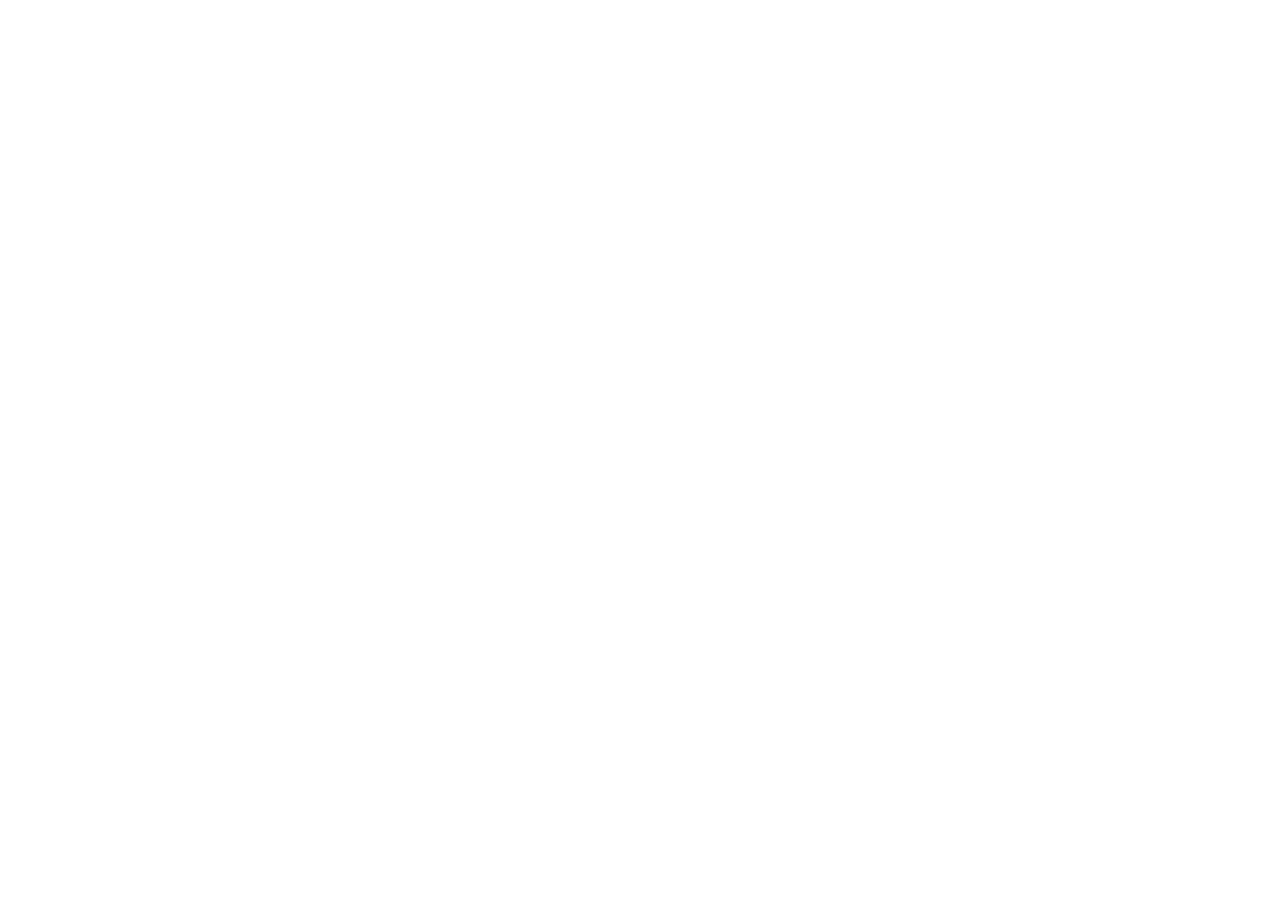
==== index.html @ 0ce0c75d "commit to master" ====
<!DOCTYPE html>
<html lang="en">
<head>
    <meta charset="UTF-8">
    <meta name="viewport" content="width=device-width, initial-scale=1.0">
    <title>Document</title>
</head>
<body>
    
</body>
</html>
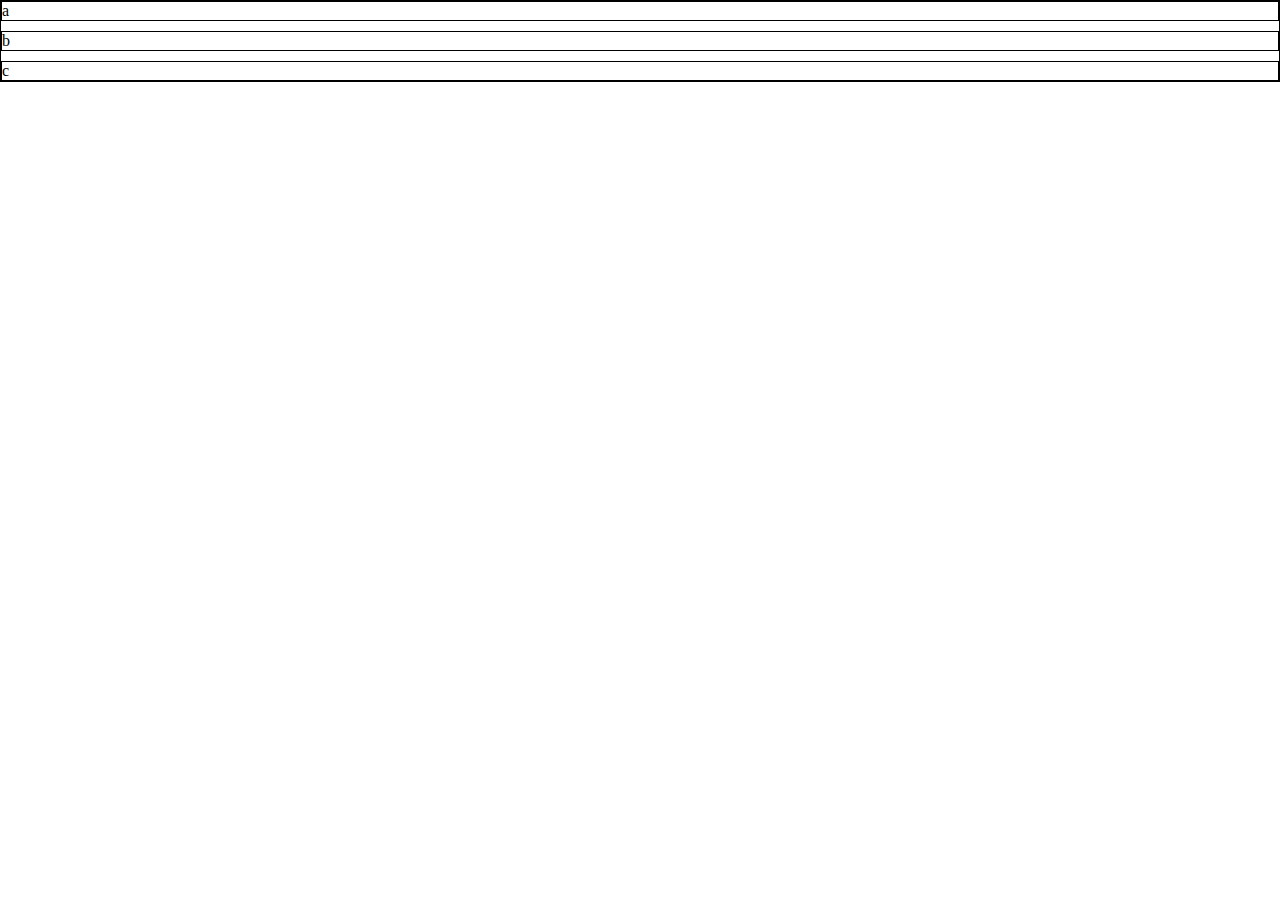
==== commit 7df6c6bb: "commit to master" ====
--- a/index.html
+++ b/index.html
@@ -2,10 +2,15 @@
 <html lang="en">
 <head>
     <meta charset="UTF-8">
+    <link rel="stylesheet" href="style.css">
     <meta name="viewport" content="width=device-width, initial-scale=1.0">
     <title>Document</title>
 </head>
 <body>
-    
+    <div class="contain">
+        <div class="nav"> a</div>
+        <div class="content">b</div>
+        <div class="bottom">c</div>
+    </div>
 </body>
 </html>--- a/style.css
+++ b/style.css
@@ -0,0 +1,13 @@
+body{
+margin: 0;
+padding: 0;
+}
+.contain{
+    display: grid;
+    grid-row-gap: 10px;
+    grid-template-rows: auto;
+    height: 100%;
+}
+div {
+    border: 1px solid;
+}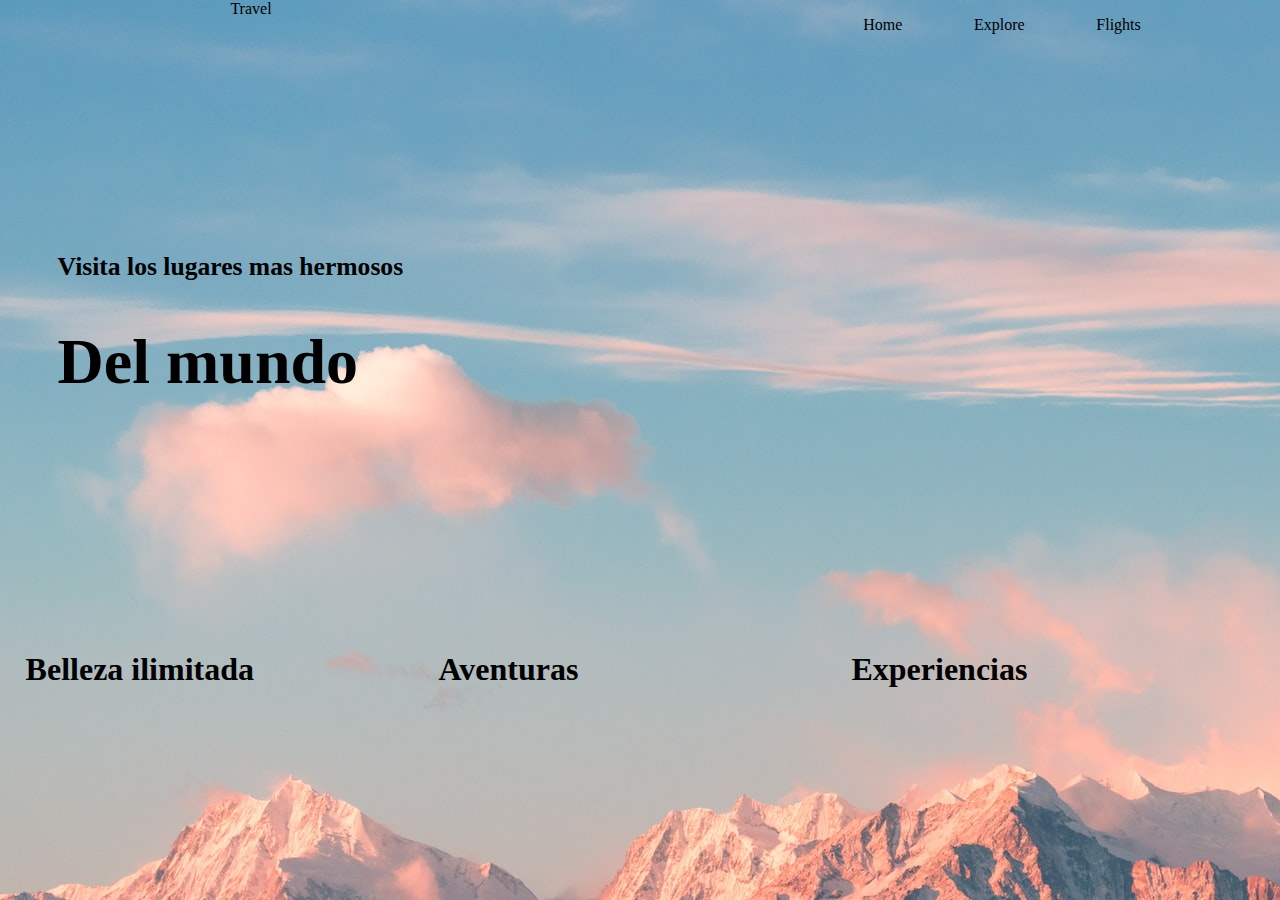
==== commit fba748cd: "commit to master" ====
--- a/index.html
+++ b/index.html
@@ -1,16 +1,47 @@
 <!DOCTYPE html>
 <html lang="en">
+
 <head>
     <meta charset="UTF-8">
     <link rel="stylesheet" href="style.css">
     <meta name="viewport" content="width=device-width, initial-scale=1.0">
     <title>Document</title>
 </head>
+
 <body>
     <div class="contain">
-        <div class="nav"> a</div>
-        <div class="content">b</div>
-        <div class="bottom">c</div>
+        <div class="nav">
+            <div class="logo">
+                <img src="" alt="">
+                Travel
+            </div>
+            <ul>
+                <li>Home</li>
+                <li>Explore</li>
+                <li>Flights</li>
+            </ul>
+        </div>
+        <div class="content">
+            <div class="slogan">
+                <h4>Visita los lugares mas hermosos</h4>
+                <h1>Del mundo</h1>
+            </div>
+        </div>
+        <div class="bottom">
+            <div class="peek">
+                <h1>Belleza ilimitada</h1>
+                <p></p>
+            </div>
+            <div class="peek">
+                <h1>Aventuras</h1>
+                <p></p>
+            </div>
+            <div class="peek">
+                <h1>Experiencias</h1>
+                <p></p>
+            </div>
+        </div>
     </div>
 </body>
+
 </html>--- a/style.css
+++ b/style.css
@@ -1,13 +1,58 @@
 body{
 margin: 0;
 padding: 0;
+
 }
 .contain{
     display: grid;
-    grid-row-gap: 10px;
-    grid-template-rows: auto;
-    height: 100%;
+    grid-template-rows: 5% 65% 29%;
+    background-image: url("background.jpg");
+     height: 100vh;
 }
-div {
-    border: 1px solid;
+
+.nav{
+    display: grid;
+    grid-row: 1/1;
+    grid-template-columns: 30% 70%;
+}
+.logo{
+    display: grid;
+    grid-template-columns: 60% 40%;
+}
+ul{display: flex;
+    grid-column: 2/2;
+    gap: 10%;
+    width: 80%;
+    justify-content: flex-end;
+}
+li{
+    display: inline-block;
+}
+.content{
+    display: grid;
+    grid-template-rows: 1fr;
+    grid-template-columns: 90% 10%;
+    grid-row: 2/2;
+}
+.slogan{
+grid-column:1/1 ;
+padding-left: 5%;
+padding-top: 15%;
+}
+.slogan >h1{
+    font-size: 5vw;
+}
+.slogan >h4{
+    font-size: 2vw;
+}
+.bottom{
+    grid-row: 3/3;
+    display: grid;
+    grid-gap: 10px;
+    grid-template-columns: 1fr 1fr 1fr;
+    padding-left: 2%;
+    padding-right: 2%;
+}
+.peek {
+    height: 80%;
 }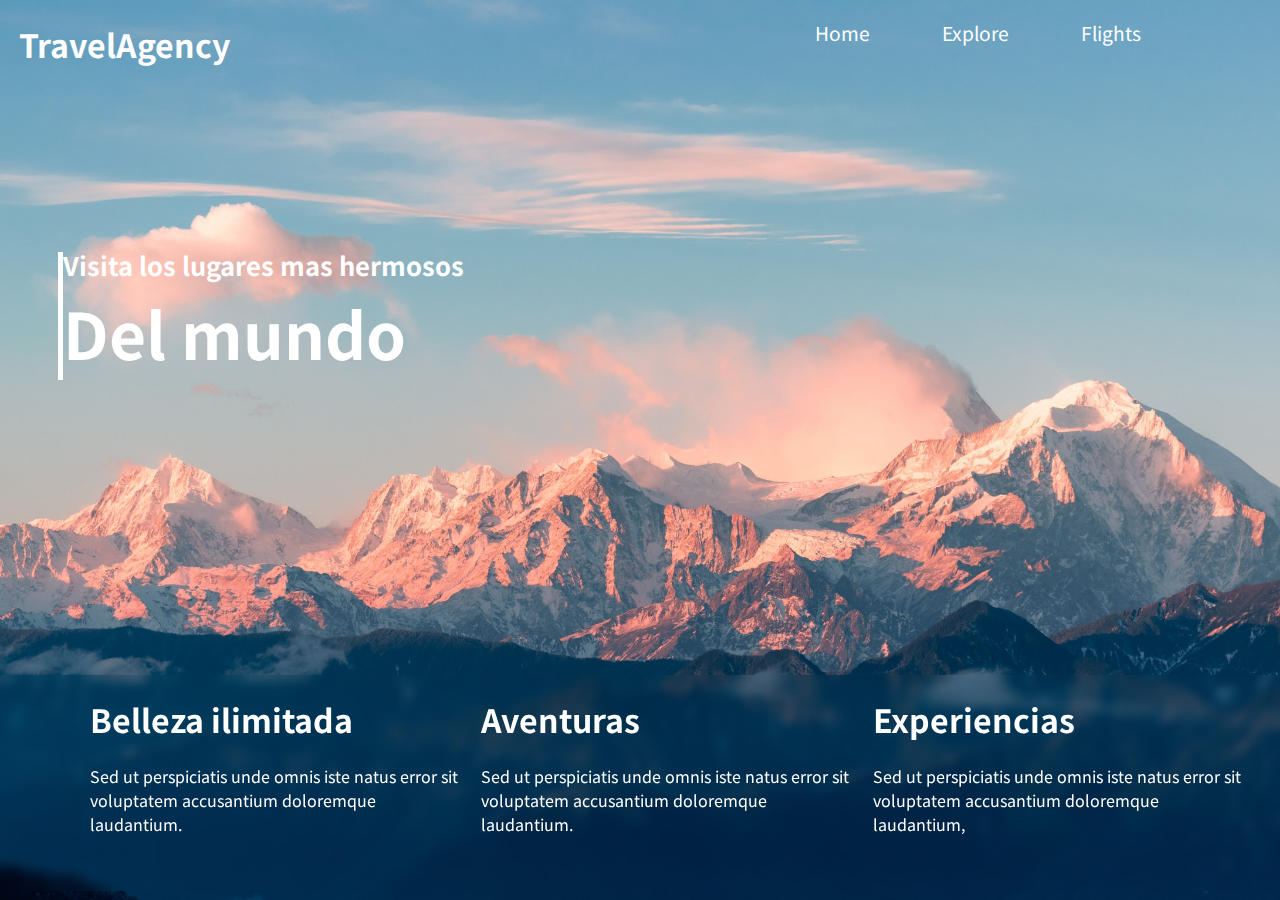
==== commit 1fc93657: "commit to master" ====
--- a/index.html
+++ b/index.html
@@ -5,16 +5,14 @@
     <meta charset="UTF-8">
     <link rel="stylesheet" href="style.css">
     <meta name="viewport" content="width=device-width, initial-scale=1.0">
+    <link href="https://fonts.googleapis.com/css2?family=Noto+Sans+JP&display=swap" rel="stylesheet">
     <title>Document</title>
 </head>
 
 <body>
     <div class="contain">
         <div class="nav">
-            <div class="logo">
-                <img src="" alt="">
-                Travel
-            </div>
+                <h1>TravelAgency</h1>
             <ul>
                 <li>Home</li>
                 <li>Explore</li>
@@ -23,22 +21,28 @@
         </div>
         <div class="content">
             <div class="slogan">
-                <h4>Visita los lugares mas hermosos</h4>
+                <div class="text"><h4>Visita los lugares mas hermosos</h4>
                 <h1>Del mundo</h1>
+            </div>
+            </div>
+            <div class="net">
+                <img src="" alt="">
+                <img src="" alt="">
+                <img src="" alt="">
             </div>
         </div>
         <div class="bottom">
             <div class="peek">
                 <h1>Belleza ilimitada</h1>
-                <p></p>
+                <p>Sed ut perspiciatis unde omnis iste natus error sit voluptatem accusantium doloremque laudantium.</p>
             </div>
             <div class="peek">
                 <h1>Aventuras</h1>
-                <p></p>
+                <p>Sed ut perspiciatis unde omnis iste natus error sit voluptatem accusantium doloremque laudantium.</p>
             </div>
             <div class="peek">
                 <h1>Experiencias</h1>
-                <p></p>
+                <p>Sed ut perspiciatis unde omnis iste natus error sit voluptatem accusantium doloremque laudantium,</p>
             </div>
         </div>
     </div>
--- a/style.css
+++ b/style.css
@@ -1,58 +1,82 @@
-body{
-margin: 0;
-padding: 0;
+body {
+    margin: 0;
+    padding: 0;
 
 }
-.contain{
+
+.contain {
+    color: #ffff;
     display: grid;
-    grid-template-rows: 5% 65% 29%;
-    background-image: url("background.jpg");
-     height: 100vh;
+    grid-template-rows: 5% 70% 24%;
+    background-image: url("css/background.jpg");
+    background-repeat: no-repeat;
+    background-size: 110%;
+    height: 100vh;
+    font-family: 'Noto Sans JP', sans-serif;
 }
 
-.nav{
+.nav {
+    
     display: grid;
     grid-row: 1/1;
     grid-template-columns: 30% 70%;
+    
 }
-.logo{
-    display: grid;
-    grid-template-columns: 60% 40%;
+
+.nav>h1 {
+    padding-left: 5%;
 }
-ul{display: flex;
+
+ul {
+    display: flex;
     grid-column: 2/2;
     gap: 10%;
     width: 80%;
+    font-size: 1.5vw;
     justify-content: flex-end;
 }
-li{
+
+li {
     display: inline-block;
 }
-.content{
+
+.content {
     display: grid;
     grid-template-rows: 1fr;
     grid-template-columns: 90% 10%;
     grid-row: 2/2;
 }
-.slogan{
-grid-column:1/1 ;
-padding-left: 5%;
-padding-top: 15%;
+
+.slogan {
+    grid-column: 1/1;
+    padding-left: 5%;
+    padding-top: 15%;
 }
-.slogan >h1{
+
+.text {
+    border-left: 5px solid #ffffff;
+    line-height: 25px;
+    height: 8rem;
+}
+
+.text>h1 {
     font-size: 5vw;
 }
-.slogan >h4{
+
+.text>h4 {
     font-size: 2vw;
 }
-.bottom{
+
+.bottom {
     grid-row: 3/3;
     display: grid;
     grid-gap: 10px;
     grid-template-columns: 1fr 1fr 1fr;
-    padding-left: 2%;
+    padding-left: 7%;
     padding-right: 2%;
+    backdrop-filter: blur(5px)
 }
+
 .peek {
     height: 80%;
 }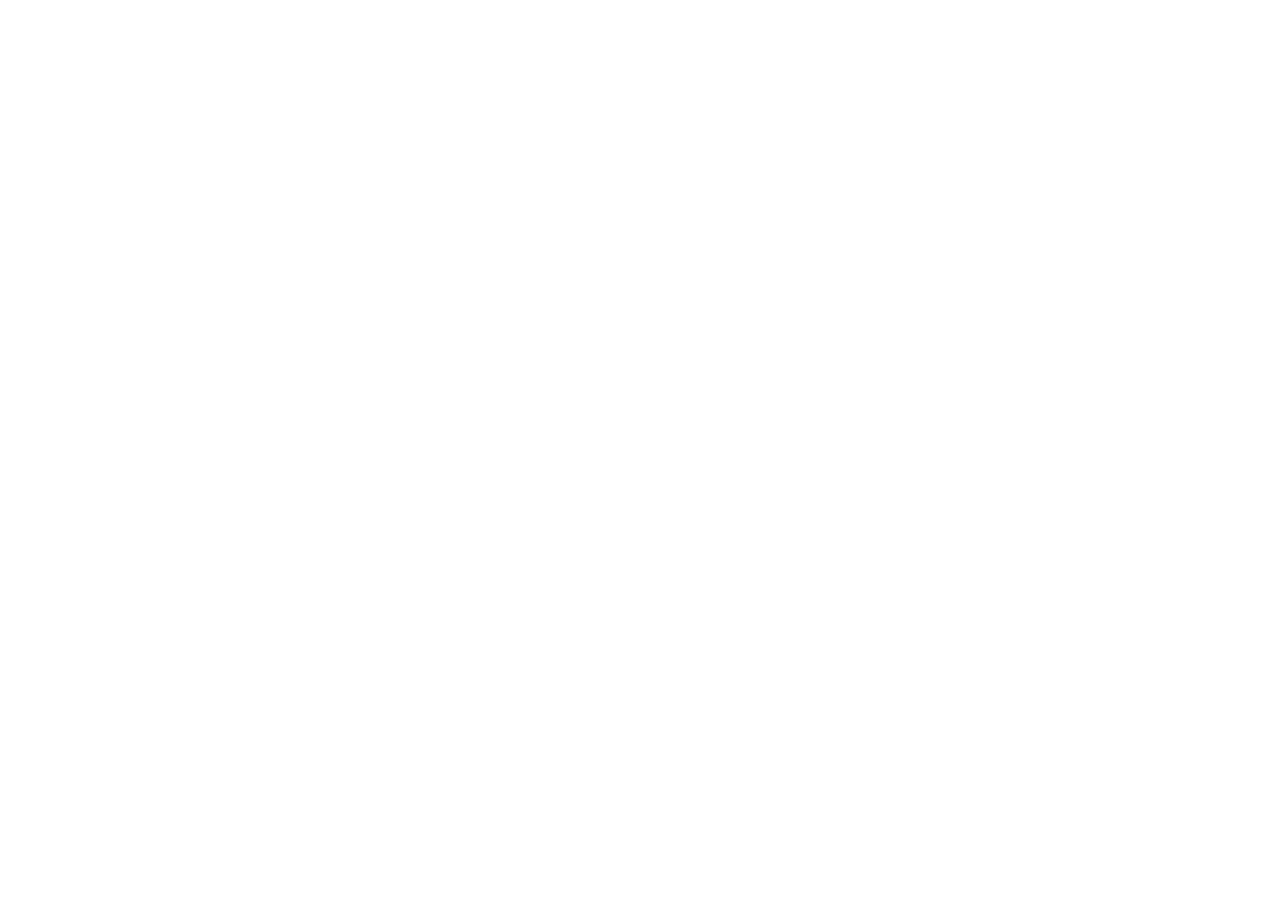
==== commit 6ace2cc6: "Update index.html" ====
--- a/index.html
+++ b/index.html
@@ -3,7 +3,7 @@
 
 <head>
     <meta charset="UTF-8">
-    <link rel="stylesheet" href="style.css">
+    <link rel="stylesheet" href="css/style.css">
     <meta name="viewport" content="width=device-width, initial-scale=1.0">
     <link href="https://fonts.googleapis.com/css2?family=Noto+Sans+JP&display=swap" rel="stylesheet">
     <title>Document</title>
--- a/css/style.css
+++ b/css/style.css
@@ -0,0 +1,82 @@
+body {
+    margin: 0;
+    padding: 0;
+
+}
+
+.contain {
+    color: #ffff;
+    display: grid;
+    grid-template-rows: 5% 70% 24%;
+    background-image: url("css/background.jpg");
+    background-repeat: no-repeat;
+    background-size: 110%;
+    height: 100vh;
+    font-family: 'Noto Sans JP', sans-serif;
+}
+
+.nav {
+    
+    display: grid;
+    grid-row: 1/1;
+    grid-template-columns: 30% 70%;
+    
+}
+
+.nav>h1 {
+    padding-left: 5%;
+}
+
+ul {
+    display: flex;
+    grid-column: 2/2;
+    gap: 10%;
+    width: 80%;
+    font-size: 1.5vw;
+    justify-content: flex-end;
+}
+
+li {
+    display: inline-block;
+}
+
+.content {
+    display: grid;
+    grid-template-rows: 1fr;
+    grid-template-columns: 90% 10%;
+    grid-row: 2/2;
+}
+
+.slogan {
+    grid-column: 1/1;
+    padding-left: 5%;
+    padding-top: 15%;
+}
+
+.text {
+    border-left: 5px solid #ffffff;
+    line-height: 25px;
+    height: 8rem;
+}
+
+.text>h1 {
+    font-size: 5vw;
+}
+
+.text>h4 {
+    font-size: 2vw;
+}
+
+.bottom {
+    grid-row: 3/3;
+    display: grid;
+    grid-gap: 10px;
+    grid-template-columns: 1fr 1fr 1fr;
+    padding-left: 7%;
+    padding-right: 2%;
+    backdrop-filter: blur(5px)
+}
+
+.peek {
+    height: 80%;
+}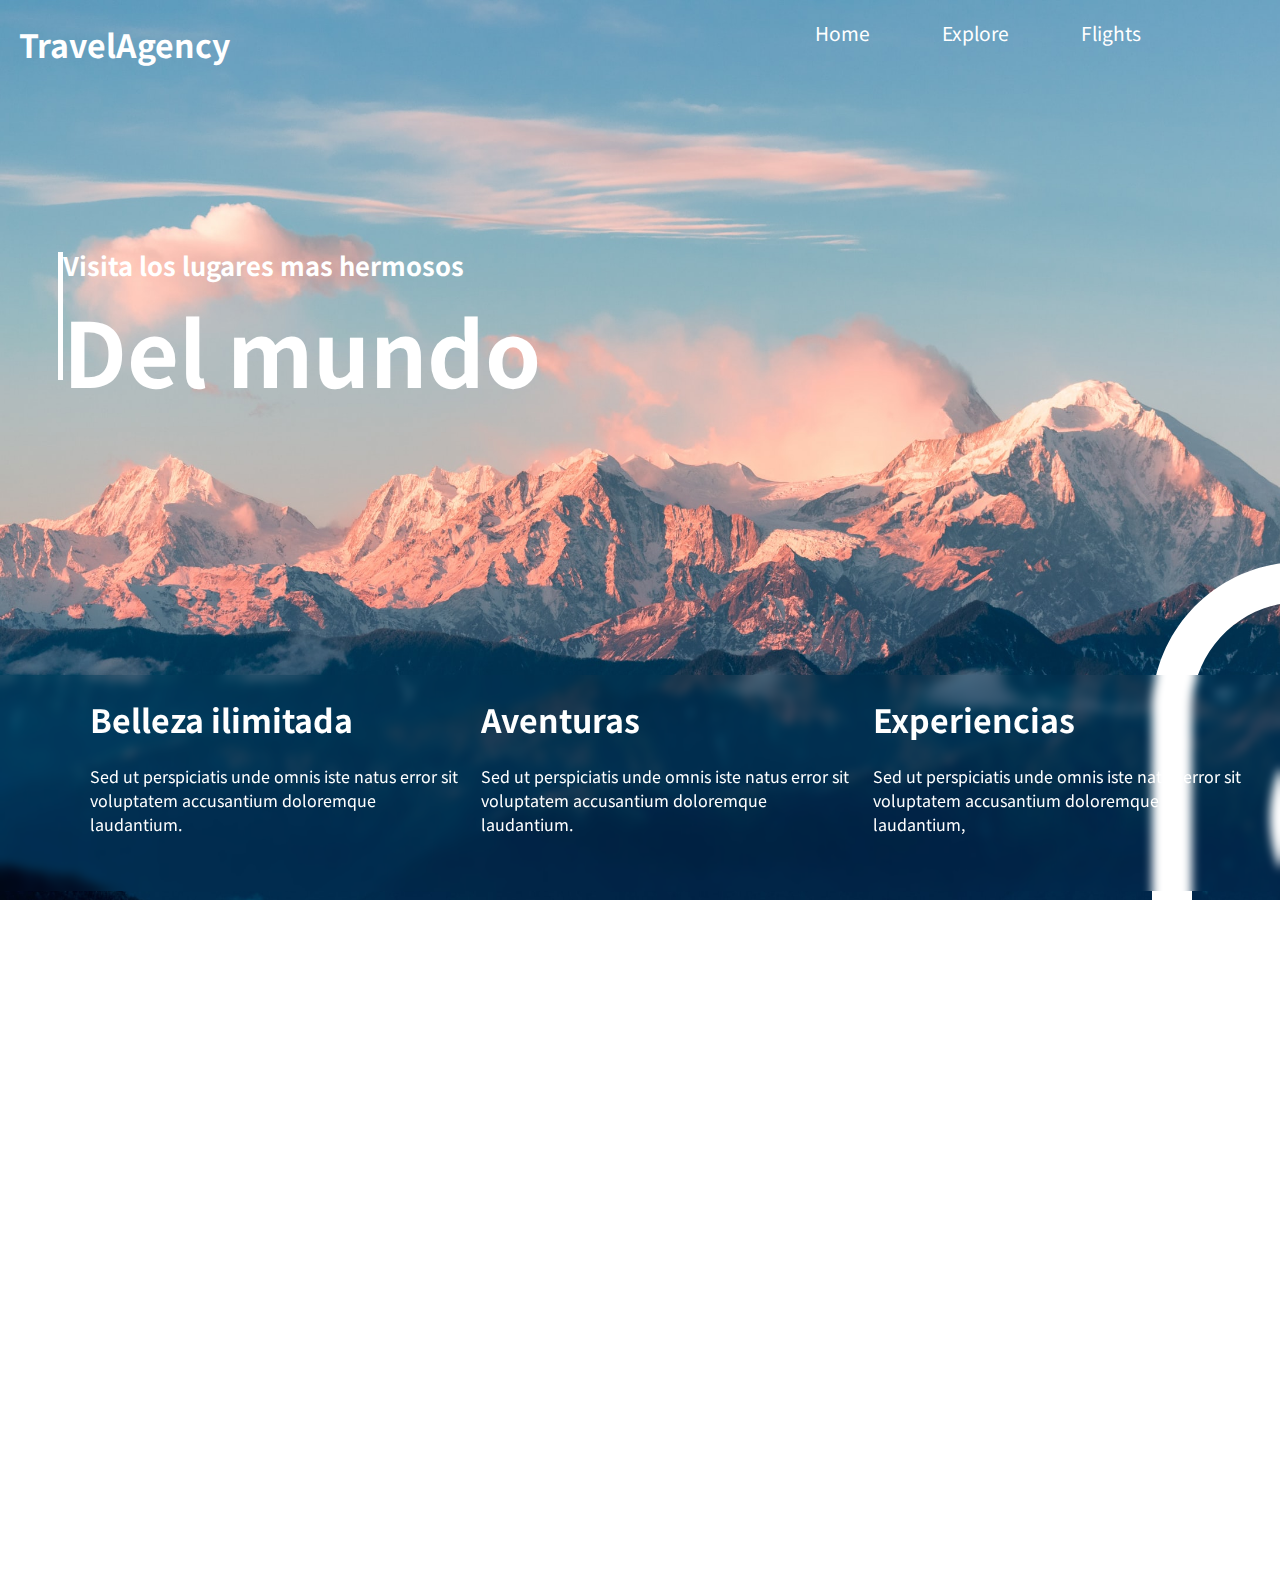
==== commit e13a6a38: "C" ====
--- a/index.html
+++ b/index.html
@@ -26,9 +26,9 @@
             </div>
             </div>
             <div class="net">
-                <img src="" alt="">
-                <img src="" alt="">
-                <img src="" alt="">
+                <img src="img/facebook.svg" alt="">
+                <img src="img/instagram.svg" alt="">
+                <img src="img/twitter.svg" alt="">
             </div>
         </div>
         <div class="bottom">
--- a/css/style.css
+++ b/css/style.css
@@ -8,7 +8,7 @@
     color: #ffff;
     display: grid;
     grid-template-rows: 5% 70% 24%;
-    background-image: url("css/background.jpg");
+    background-image: url("background.jpg");
     background-repeat: no-repeat;
     background-size: 110%;
     height: 100vh;
@@ -60,7 +60,7 @@
 }
 
 .text>h1 {
-    font-size: 5vw;
+    font-size: 7vw;
 }
 
 .text>h4 {
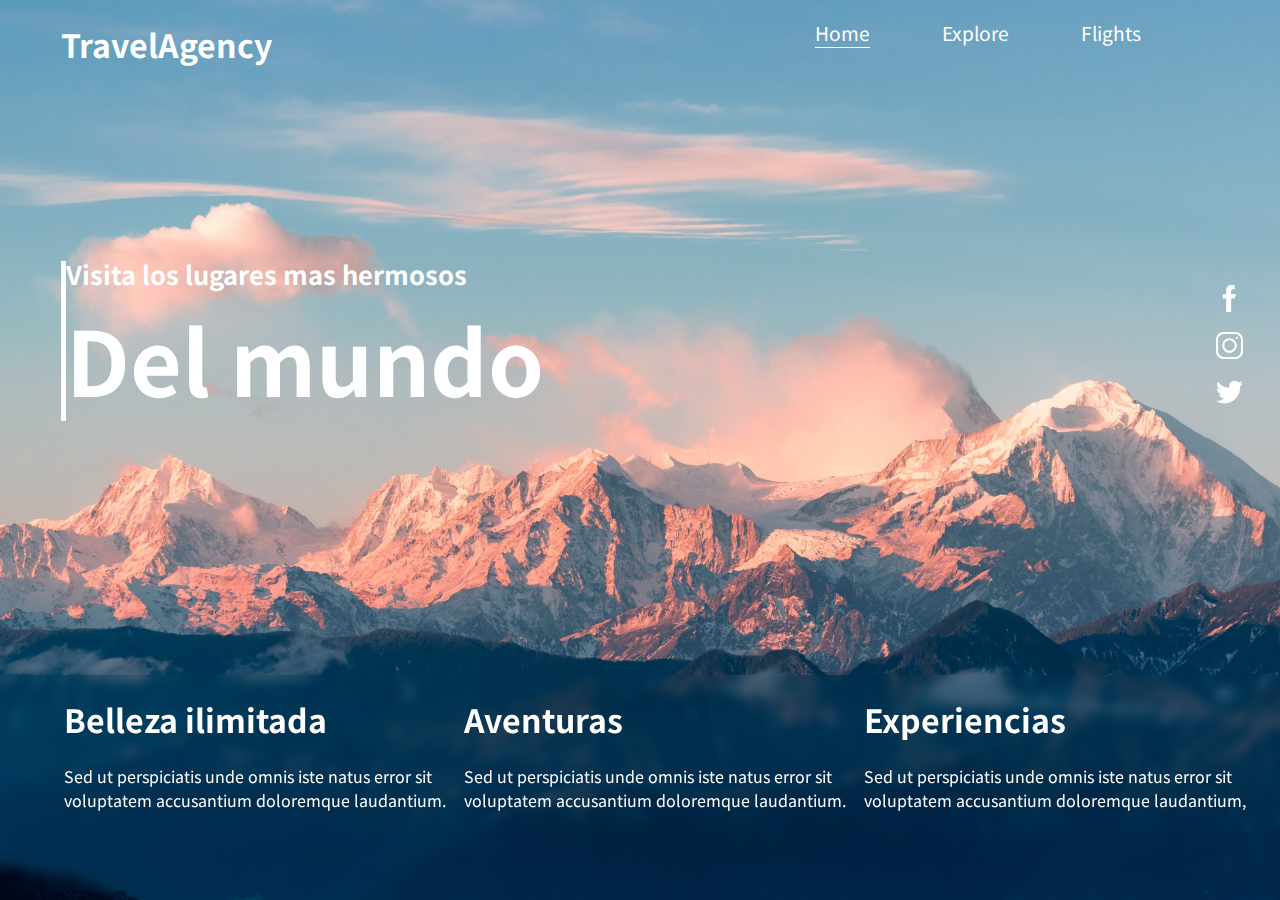
==== commit 7651db40: "commit to master" ====
--- a/index.html
+++ b/index.html
@@ -14,9 +14,9 @@
         <div class="nav">
                 <h1>TravelAgency</h1>
             <ul>
-                <li>Home</li>
-                <li>Explore</li>
-                <li>Flights</li>
+              <a href="">  <li class="active">Home</li> </a>
+                <a href=""><li>Explore</li> </a>
+                <a href=""><li>Flights</li> </a>
             </ul>
         </div>
         <div class="content">
--- a/css/style.css
+++ b/css/style.css
@@ -24,7 +24,7 @@
 }
 
 .nav>h1 {
-    padding-left: 5%;
+    padding-left: 16%;
 }
 
 ul {
@@ -39,11 +39,16 @@
 li {
     display: inline-block;
 }
-
+.active{
+    border-bottom: 1px solid #ffffff;
+}
+a{
+    color: #ffffff;
+}
 .content {
     display: grid;
     grid-template-rows: 1fr;
-    grid-template-columns: 90% 10%;
+    grid-template-columns: 95% 5%;
     grid-row: 2/2;
 }
 
@@ -56,7 +61,7 @@
 .text {
     border-left: 5px solid #ffffff;
     line-height: 25px;
-    height: 8rem;
+    height: 10rem;
 }
 
 .text>h1 {
@@ -66,13 +71,23 @@
 .text>h4 {
     font-size: 2vw;
 }
-
+.net{
+    display: flex;
+    flex-direction: column;
+    gap: 5%;
+    grid-column: 2/2;
+    padding-top: 15rem;
+}
+.net >img{
+    width:1.7rem;
+    height: 1.7rem;
+}
 .bottom {
     grid-row: 3/3;
     display: grid;
     grid-gap: 10px;
     grid-template-columns: 1fr 1fr 1fr;
-    padding-left: 7%;
+    padding-left: 5%;
     padding-right: 2%;
     backdrop-filter: blur(5px)
 }
